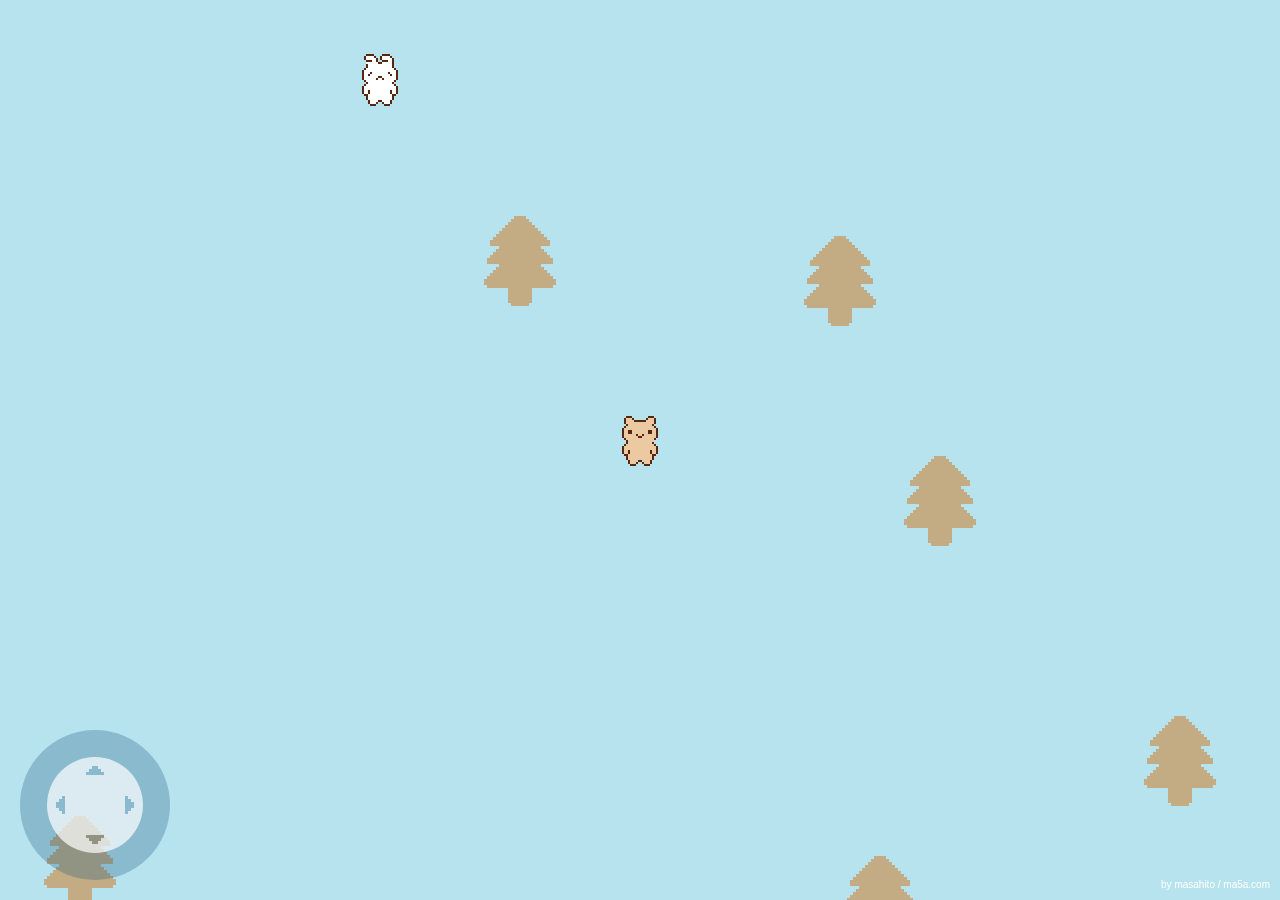
==== arrow_nav/index.html @ 73d9364c "copy project from work_in_progress" ====
<!DOCTYPE html>
<html lang="en">
<head>
  <link rel="stylesheet" type="text/css" href="main.css" />
  <script type="module"  src ="app.js" charset="utf-8"></script>
  <title>hug</title>
  <meta name="viewport" content="width=device-width, initial-scale=1">

</head>
<body>
  <div class="wrapper">
    <div class="map-cover overflow-hidden">
      <div class="map">
        <!-- <canvas class="map-image"></canvas> -->
        <div class="player-wrapper flex-center ">
          <div class="player sprite-container">
            <div class="bear sprite"></div>
          </div>
        </div>
      </div>
    </div>  
  </div>

  <div class="control-wrapper">
    <div class="control"></div>
  </div>


  <div class="indicator"></div>
  <div class="sign">
    by masahito / <a href="http://www.ma5a.com/" >ma5a.com</a>
  </div>
</body>
</html>
---- arrow_nav/main.css ----
* {
  box-sizing: border-box;
  padding: 0;
  margin: 0;
  user-select: none;
}

p, h1, h2, h3, h4 {
  display: inline-block;
  margin-block-start: 0em;
  margin-block-end: 0em;
  margin-inline-start: 0px;
  margin-inline-end: 0px;
  padding-inline-start: 0px;
}

body {
  background-color: #9edae9;
  /* background-color: #19a1a9; */
  font-family: Arial, Helvetica, sans-serif;
  overscroll-behavior: contain;
}


.wrapper {
  position: fixed;
  top: 0;
  left: 0;
  width: 100%;
  height: 100%;
  pointer-events: none;
  /* border: 1px solid red; */
}

.d-none {
  display: none;
}


.bunny:after {
  background-image: url([data-uri]);
}

.sad .bunny:after {
  background-image: url([data-uri]);
}

.happy-right .bunny:after,
.happy-left .bunny:after {
  background-position: 0;
  background-size: calc(var(--w) * var(--m)) calc(var(--h) * var(--m));
}


.happy-right:before,
.happy-left:before{
  position: absolute;
  top: -50px;
  left: calc(var(--m) * -0.5 * var(--h));
  width: calc(var(--m) * var(--h));
  content: attr(message);
  font-size: 0.8em;
  text-align: center;
  color: #57280f;
  animation: display forwards 0.8s;
}

@keyframes display {
  0% {
    transform: translateY(0);
  }
  90% {
    transform: translateY(-30px);
    opacity: 1;
  }
  100% {
    transform: translateY(-30px);
    opacity: 0;
  }
}



.happy-right .bunny:after {
  /* background-image: url([data-uri]); */
  background-image: url([data-uri]);
}

.happy-left .bunny:after {
  /* background-image: url([data-uri]); */
  background-image: url([data-uri]);
}

.hug-bunny-bear .bunny,
.hug-bear-bunny .bunny {
  --w: 32px;
  top: -42px;
}

.hug-bunny-bear .bunny:after,
.hug-bear-bunny .bunny:after {
  background-position: 0;
  background-size: calc(var(--w) * var(--m));
}

.hug-bear-bunny .bunny:after {
  background-image: url([data-uri]);
  animation: hug-bear-bunny forwards 1.8s;
}

@keyframes hug-bear-bunny {
  0%, 4%, 95%, 100% {
    background-image: url([data-uri]);
  }
  5%, 9%, 90%, 94% {
    background-image: url([data-uri]);
  }
  10%, 89% {
    background-image: url([data-uri]);
  }
  /* 30%, 35% {
    background-image: url([data-uri]);
  } */
}

.hug-bunny-bear .bunny:after {
  background-image: url([data-uri]);
  animation: hug-bunny-bear forwards 1.8s;
}

@keyframes hug-bunny-bear {
  0%, 4%, 95%, 100% {
    background-image: url([data-uri]);
  }
  5%, 9%, 90%, 94% {
    background-image: url([data-uri]);
  }
  10%, 89% {
    background-image: url([data-uri]);
  }
}

/* hp bar */
.hug-bear-bunny:after,
.hug-bunny-bear:after {
  position: absolute;
  top: -55px;
  left: calc(-1 * var(--h));
  content: '';
  background-image: url([data-uri]);
  width: calc(var(--h) * var(--m));
  height: calc(6px * var(--m));
  background-size: calc(var(--h) * var(--m)) calc(6px * var(--m));
  background-repeat: no-repeat;
  image-rendering: pixelated;
}

.hug-bear-bunny:before,
.hug-bunny-bear:before {
  position: absolute;
  top: -55px;
  left: -24px;
  content: '';
  width: calc(24px * var(--m));
  height: calc(6px * var(--m));
  animation: top-up forwards 1.4s;
}

@keyframes top-up {
  0% {
    width: 0;
    background-color: rgb(138, 138, 138);
  }
  100% {
    width: calc(24px * var(--m));
    background-color: rgb(59, 245, 180);
  }
}


.bear:after {
  background-image: url([data-uri]);
}

.overflow-hidden {
  overflow: hidden;
}

.flex-center {
  display: flex;
  justify-content: center;
  align-items: center;
}


.sprite-container {
  position: absolute;
  /* --c: 32px; */
  --w: 20px;
  --h: 32px;
  --m: 2;
  /* width: calc(var(--w) * var(--m));
  height: calc(var(--h) * var(--m)); */
  width: 0;
  height: 0;
  z-index: 1;
  /* border: 1px solid red; */
}

.sprite-container:has(.bunny) {
  transition: 1s;
}

.sprite  {
  position: absolute;
  --x: 3; /* grid */
  --y: 4;
  top: calc(-1 * var(--w));
  left: calc(-1 * var(--w));
  --width: calc(var(--w) * var(--m));
  --height: calc(var(--h) * var(--m));
  width: var(--width);
  height: var(--width);
  /* background-color: rgba(255, 0, 0, 0.363); */
}

.sprite:after {
  position: absolute;
  bottom: 0;
  content: '';
  width: var(--width);
  height: var(--height);
  background-size: calc(var(--width) * var(--x)) calc(var(--height) * var(--y));
  background-repeat: no-repeat;
  image-rendering: pixelated;
  /* background-color: blue; */
  background-position: var(--bx) var(--by);
}


.map-cover {
  position: absolute;
  /* border: 1px solid green; */
  width: 100%;
  height: 100%;
  background-repeat: repeat;
  image-rendering: pixelated;
}

.map {
  position: absolute;
  top: 0;
  left: 0;
  transition: 0.4s;
  background-color: #b7e3ee;
}

.map.slow-transition {
  transition: 1.8s;
}

.map.transition {
  transition: 0s;
}

.player-wrapper {
  position: fixed;
  top: 0;
  left: 0;
  /* border: 1px solid rgb(29, 23, 200); */
  width: 100%;
  height: 100%;
}


.control-wrapper {
  position: fixed;
  bottom: 20px;
  left: 20px;
  width: 150px;
  height: 150px;
  border-radius: 50%;
  background-color: rgba(33, 92, 134, 0.3);
}

.control {
  position: absolute;
  width: 0;
  height: 0;
  transform: translate(75px, 75px);
  cursor: grab;
}

.control:after {
  position: absolute;
  content: '';
  --size: 96px;
  top: calc(var(--size) * -0.5);
  left: calc(var(--size) * -0.5);
  border-radius: 50%;
  width: var(--size);
  height: var(--size);
  background: url([data-uri]);
  opacity: 0.7;
  image-rendering: pixelated;
  background-repeat: no-repeat;
  background-size: var(--size); 
}

.tree {
  position: absolute;
  /* border: 1px solid red; */
  width: 0;
  height: 0;
}

.tree > div {
  position: absolute;
  --w: 24px;
  --h: 30px;
  --m: 3;
  --width: calc(var(--w) * var(--m));
  --height: calc(var(--h) * var(--m));
  width: var(--width);
  height: var(--width);
  /* border: 1px solid red; */
  left: calc((var(--m) / -2) * var(--w));
  top: calc((var(--m) / -2) * var(--w));
}

.tree > div:after {
  position: absolute;
  content: '';
  bottom: 0;
  background-image: url([data-uri]);
  image-rendering: pixelated;
  background-repeat: no-repeat;
  width: var(--width);
  height: var(--height);
  background-size: var(--width) var(--height); 
}

/* other */

.sign {
  position: fixed;
  font-family: Arial, Helvetica, sans-serif;
  color: rgb(255, 255, 255);
  bottom: 10px;
  right: 10px;
  font-size: 10px;
  text-transform: none;
}

.indicator {
  position: absolute;
  top: 20px;
  right: 20px;
  color: rgb(255, 255, 255);
  font-size: 15px;
  opacity: 0.8;
  z-index: 999;
  pointer-events: none;
}

a {
  color: rgb(255, 255, 255);
  text-decoration: none;
  text-transform: none;
}

a:hover { text-decoration: underline; }
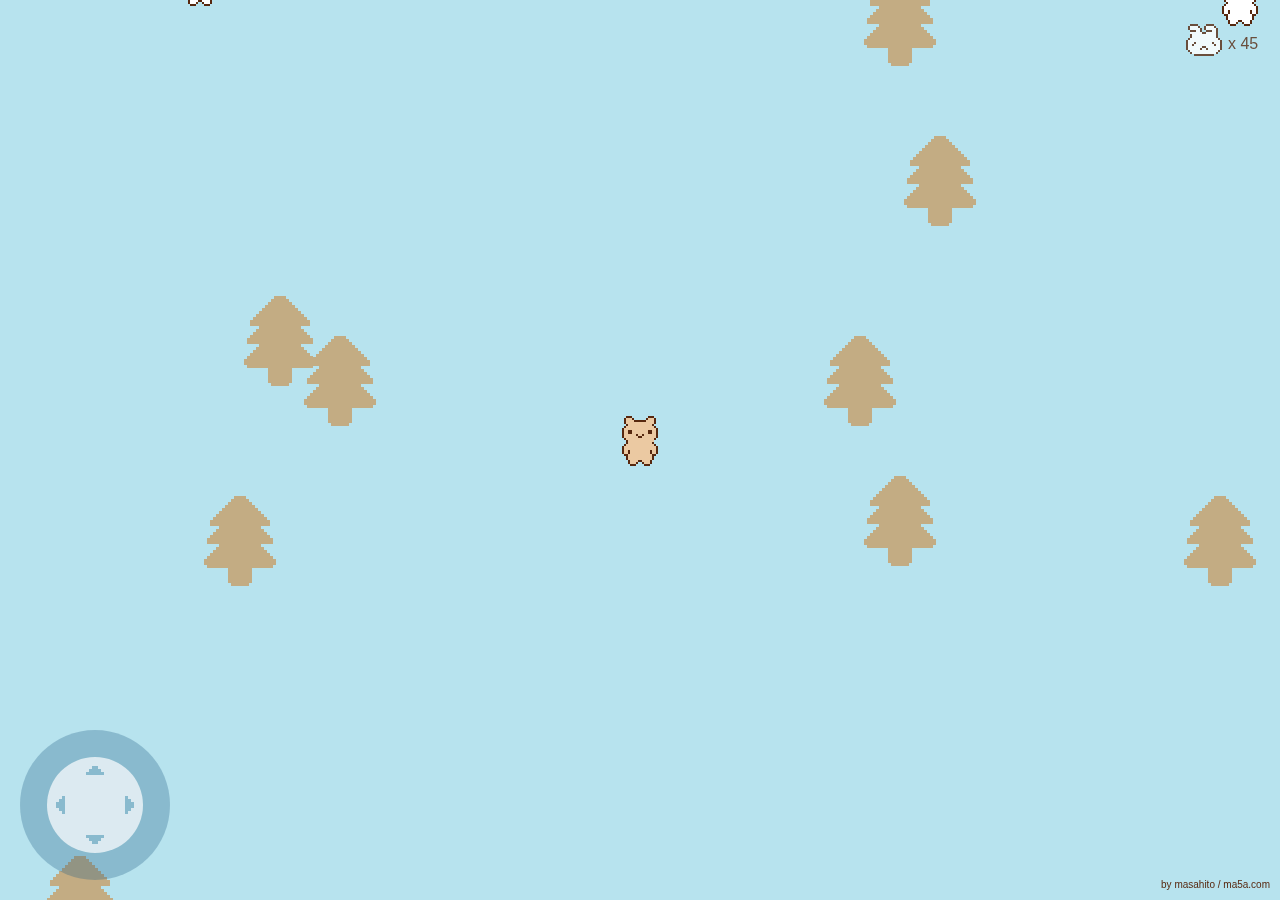
==== commit 4d297247: "update arrow_nav with updates made in point_and_click:" ====
--- a/arrow_nav/index.html
+++ b/arrow_nav/index.html
@@ -3,15 +3,20 @@
 <head>
   <link rel="stylesheet" type="text/css" href="main.css" />
   <script type="module"  src ="app.js" charset="utf-8"></script>
-  <title>hug</title>
+  <title>hug sad bunnies</title>
   <meta name="viewport" content="width=device-width, initial-scale=1">
 
 </head>
 <body>
   <div class="wrapper">
+    <div class="end-message d-none">
+      <p>
+        Hooray! There's no more sad bunnies!
+      </p>
+      <button>play again</button>
+    </div>
     <div class="map-cover overflow-hidden">
       <div class="map">
-        <!-- <canvas class="map-image"></canvas> -->
         <div class="player-wrapper flex-center ">
           <div class="player sprite-container">
             <div class="bear sprite"></div>
@@ -26,7 +31,7 @@
   </div>
 
 
-  <div class="indicator"></div>
+  <div class="indicator">x 45</div>
   <div class="sign">
     by masahito / <a href="http://www.ma5a.com/" >ma5a.com</a>
   </div>
--- a/arrow_nav/main.css
+++ b/arrow_nav/main.css
@@ -3,6 +3,7 @@
   padding: 0;
   margin: 0;
   user-select: none;
+  -webkit-user-select: none;
 }
 
 p, h1, h2, h3, h4 {
@@ -32,10 +33,57 @@
   /* border: 1px solid red; */
 }
 
+.end-message {
+  position: fixed;
+  height: 100%;
+  width: 100%;
+  display: flex;
+  align-items: center;
+  justify-content: center;
+  flex-direction: column;
+  z-index: 99999;
+  animation: fade-in forwards 1s;
+  pointer-events: all;
+}
+
+.end-message p {
+  color: #57280f;
+  background-color: #ffffff8b;
+  width: 240px;
+  padding: 30px;
+  text-align: center;
+  transform: translateY(calc(-100% - 10px));
+}
+
+button {
+  font-family: Arial, Helvetica, sans-serif;
+  border: 0;
+  padding: 10px 20px;
+  color: #4d220a;
+  background-color: #c3ac83;
+  cursor: pointer;
+}
+
+button:hover {
+  background-color: #fff;
+}
+
+@keyframes fade-in {
+  0% {
+    opacity: 0;
+  }
+  100% {
+    opacity: 1;
+  }
+}
+
 .d-none {
   display: none;
 }
 
+.bunny {
+  pointer-events: none;
+}
 
 .bunny:after {
   background-image: url([data-uri]);
@@ -345,7 +393,7 @@
 .sign {
   position: fixed;
   font-family: Arial, Helvetica, sans-serif;
-  color: rgb(255, 255, 255);
+  color: #57280f;
   bottom: 10px;
   right: 10px;
   font-size: 10px;
@@ -354,17 +402,37 @@
 
 .indicator {
   position: absolute;
-  top: 20px;
-  right: 20px;
-  color: rgb(255, 255, 255);
-  font-size: 15px;
+  top: 24px;
+  right: 16px;
+  color: #57280f;
+  font-size: 16px;
   opacity: 0.8;
   z-index: 999;
   pointer-events: none;
+  height: 32px;
+  width: 36px;
+  line-height: 40px;
+}
+
+.indicator::before {
+  position: absolute;
+  content: '';
+  background-image: url([data-uri]);
+  width: 36px;
+  height: 32px;
+  background-size: 100%;
+  image-rendering: pixelated;
+  left: -42px;
+}
+
+.indicator.happy::before {
+  background-image: url([data-uri]);
+  height: 36px;
+  top: -4px;
 }
 
 a {
-  color: rgb(255, 255, 255);
+  color: #57280f;
   text-decoration: none;
   text-transform: none;
 }
